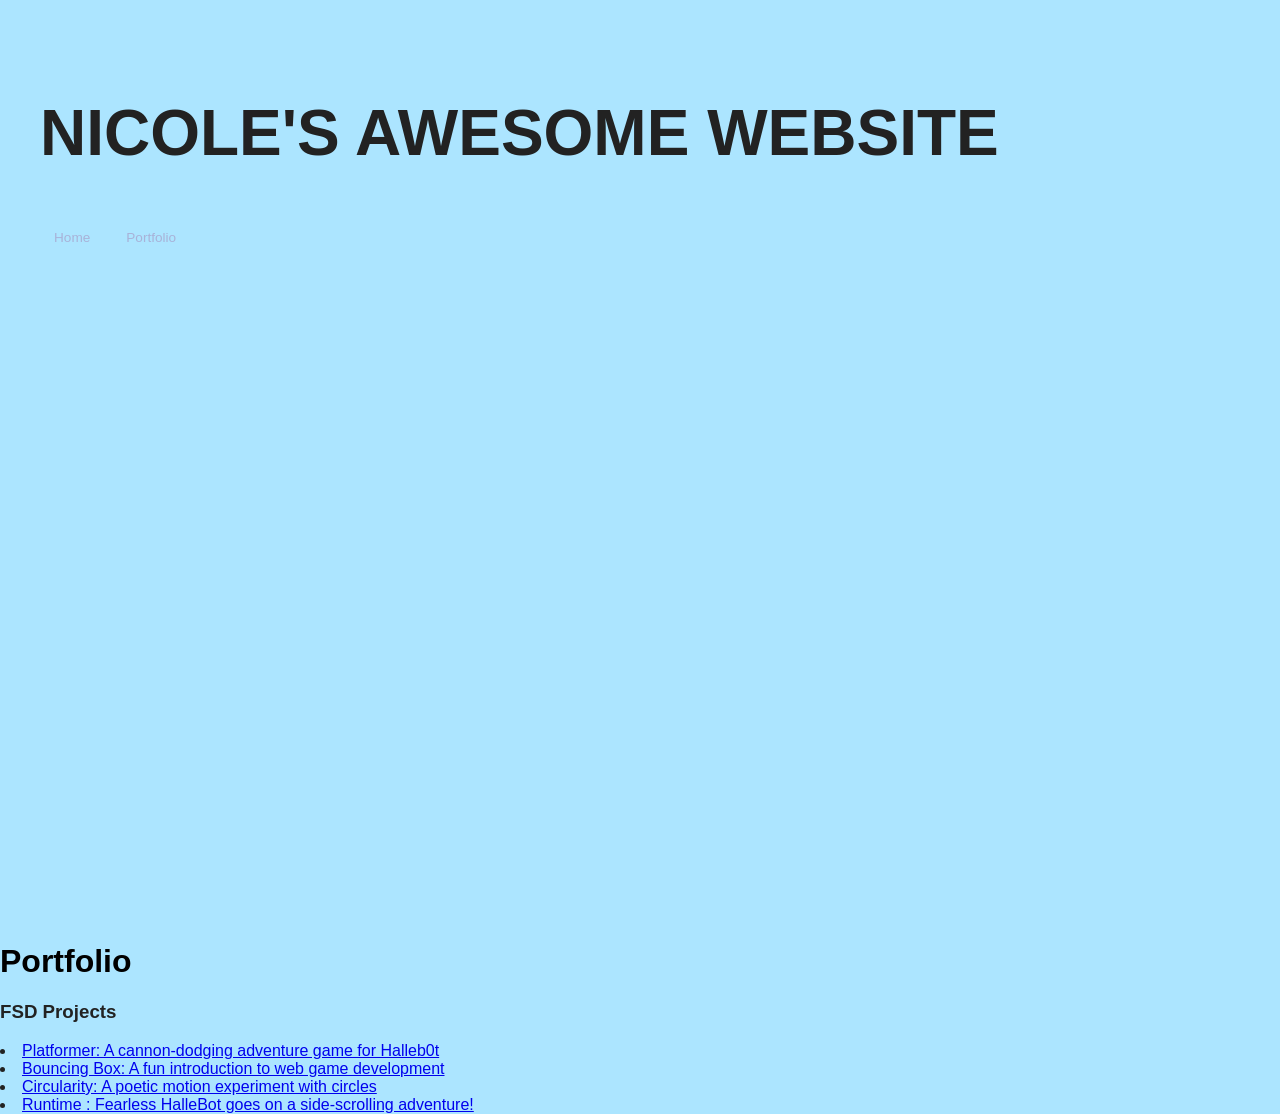
==== portfolio.html @ 20a354d3 "add portfolio page to wedsite" ====
<!DOCTYPE html>
<html>
  <head>
  <title>My Awesome Website</title>
  <link rel="stylesheet" href="style.css" />
</head>

<h1>
    <body>
    <!-- All content goes here -->
    <div id="all-contents">
  <h1>NICOLE'S AWESOME WEBSITE</h1>
 <ul id="nav-ul">
<li class="nav-li">
  <a href="index.html">Home</a>
  <li class="nav-li">
  <a href="portfolio.html">Portfolio</a>
</li>

</li>

</ul>


</h1>

  


 <main>
  <div class="content">
    <h1>Portfolio</h1>
    <h3>FSD Projects</h3>
    <ul id="portfolio">

    </ul>

    <li>
  <a href="fsd-projects/platformer/">Platformer: A cannon-dodging adventure game for Halleb0t</a>
</li>
<li>
  <a href="fsd-projects/bouncing-box/">Bouncing Box: A fun introduction to web game development</a>
</li>
<li>
  <a href="fsd-projects/circularity/">Circularity: A poetic motion experiment with circles</a>
</li>
<li>
 <a href="fsd-projects/runtime/">Runtime : Fearless HalleBot goes on a side-scrolling adventure!</a>
</li>


  </div>
</main>

  </body>
</html>
---- style.css ----
* {
  box-sizing: border-box;
}

body {
  margin: 0;
  background: #ace5ff;
  color: #222;
  font-family: "Helvetica Neue", Arial, sans-serif;
}

#all-contents {
  max-width: 1500px;
  min-height: 100vh;
  margin: 0 auto;
  padding: 32px 40px;
}

h2 {
  margin: 0;
  font-size: clamp(4rem, 10vw, 7rem);
  line-height: 0.9;
  font-weight: 900;
  letter-spacing: -0.04em;
  text-transform: uppercase;
  color:aliceblue
}

.content > p {
  margin: 0;
  color:aliceblue;
  font-size: 0.9rem;
  text-transform: uppercase;
  letter-spacing: 0.15em;
  line-height: 1.4;
}

#interests {
  margin-top: 32px;
  width: 100%;
}

#interests h3 {
  margin: 0 0 12px;
  font-size: 0.75rem;
  font-weight: 700;
  text-transform: uppercase;
  letter-spacing: 0.2em;
  color:aliceblue;
}

#inyerests ul {
  list-style:circle;
  margin: 2;
  padding: 2;
  display: flex;
  flex-wrap: wrap;
  gap: 8px;
}
#interests li {
  color:aliceblue;
  font-size: 1rem;
  font-weight: 600;
  padding: 10px 20px;
  background:#ace5ff 
  border: 1px solid #ddd;
  border-radius: 100px;
  transition:
    background 0.25s ease,
    color 0.25s ease,
    transform 0.25s ease;
  cursor: default;
}

#interests li:hover {
  background: #d9e5fc;
  color:aliceblue
  border-color:aquamarine;
  transform: translateY(-2px);
}

#interests h3 {
  color:aliceblue
}

#interests li {
  background:#d9e5fc
  border-color:#ace5ff
  color:#d9e5fc
}

#intrests li:hover {
  background:#d9e5fc;
  color:cornflowerblue;
}

.sidebar-img {
  width: 50%;
  max-width: 250px;
  aspect-ratio: 3 / 4;
  object-fit: cover;
  display: block;
  border-radius: 16px;
  box-shadow: 0 8px 30px rgba(0, 0, 0, 0.12);
  transition:
    filter 0.4s ease,
    transform 0.4s ease,
    box-shadow 0.4s ease;
}

.sidebar-img:hover {
  filter: grayscale(0%);
  transform: translateY(-4px);
  box-shadow: 0 16px 40px rgba(0, 0, 0, 0.18);
}

.sidebar-img {
  width: 50%;
  max-width: 250px;
  aspect-ratio: 3 / 4;
  object-fit: cover;
  display: block;
  border-radius: 24px;
  box-shadow: 0 8px 30px rgba(0, 0, 0, 0.12);
}

nav {
  display: flex;
  justify-content: space-between;
  align-items: center;
  margin-bottom: 48px;
  padding: 16px 24px;
  background: #fff;
  border: 1px solid #e0e0e0;
  border-radius: 12px;
}

nav h1 {
  margin: 0;
  font-size: 0.8rem;
  font-weight: 700;
  text-transform: uppercase;
  letter-spacing: 0.2em;
  color: #000;
}

#nav-ul {
  list-style: none;
  display: flex;
  gap: 8px;
  margin: 0;
  padding: 0;
}

.nav-li a {
  color: #666;
  text-decoration: none;
  font-size: 0.85rem;
  font-weight: 500;
  padding: 6px 14px;
  border-radius: 8px;
  transition:
    background 0.25s ease,
    color 0.25s ease;
}

.nav-li a:hover {
  background:#fff;
  color: #fff;
}

nav {
  background:#d9e5fc;
  border-color:aliceblue;
}

nav h1 {
  color:aliceblue;
}

.nav-li a {
  color:#fff;
}

.nav-li a:hover {
  background:#ace5ff;
  color: #fff;
}

nav {
  display: flex;
  justify-content: space-between;
  align-items: center;
  margin-bottom: 48px;
  padding: 16px 24px;
  background: #fff;
  border: 1px solid #e0e0e0;
  border-radius: 12px;
}

nav h1 {
  margin: 0;
  font-size: 0.8rem;
  font-weight: 700;
  text-transform: uppercase;
  letter-spacing: 0.2em;
  color: #000;
}

#nav-ul {
  list-style: none;
  display: flex;
  gap: 8px;
  margin: 0;
  padding: 0;
}

.nav-li a {
  color: #666;
  text-decoration: none;
  font-size: 0.85rem;
  font-weight: 500;
  padding: 6px 14px;
  border-radius: 8px;
  transition:
    background 0.25s ease,
    color 0.25s ease;
}

.nav-li a:hover {
  background: #000;
  color: #fff;
}

nav {
  background: #1a1a2e;
  border-color: #1a1a2e;
}

nav h1 {
  color:aliceblue;
}

.nav-li a {
  color: #a8b2d8;
}

.nav-li a:hover {
  background:#ace5ff;
  color: #fff;
}

/* Portfolio styles */
.content h1 {
  color: black;
}

#portfolio {
  list-style: none;
  margin: 0;
  padding: 0;
  width: 100%;
  display: flex;
  flex-direction: column;
  gap: 8px;
}

#portfolio li {
  border-radius: 12px;
  overflow: hidden;
}

#portfolio a {
  display: flex;
  justify-content: space-between;
  align-items: center;
  text-decoration: none;
  color: #444;
  padding: 16px 20px;
  font-size: 1.1rem;
  font-weight: 500;
  background: #fff;
  border: 1px solid #e0e0e0;
  border-radius: 12px;
  transition: background 0.25s ease, color 0.25s ease, transform 0.25s ease;
}

#portfolio a:hover {
  background: #000;
  color: #fff;
  transform: translateX(4px);
}

#portfolio a::after {
  content: "->";
  font-size: 0.85rem;
  opacity: 0.4;
  transition: opacity 0.25s ease;
  white-space: nowrap;
}

#portfolio a:hover::after {
  opacity: 1;
}
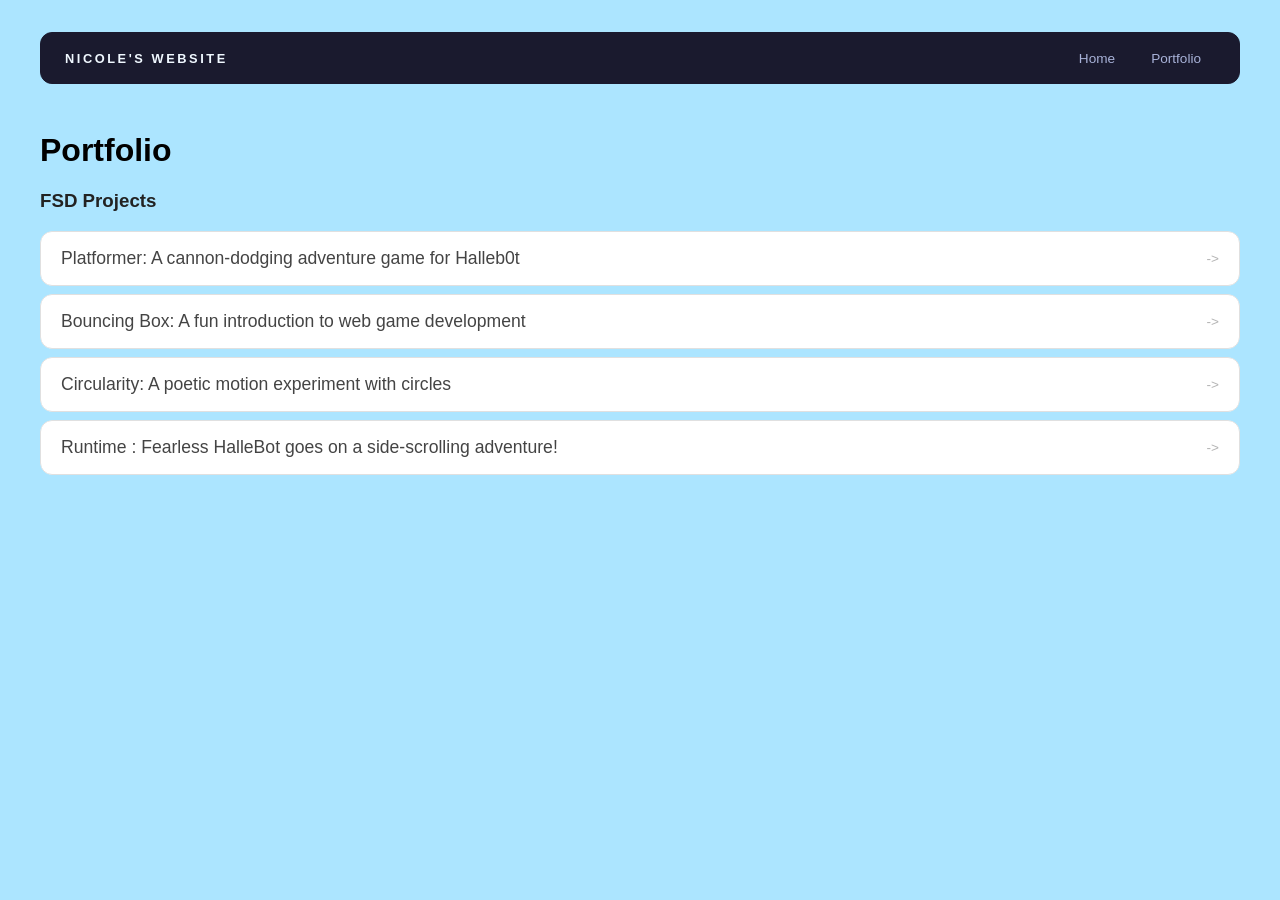
==== commit b121e221: "add portfolio page to wedsite" ====
--- a/portfolio.html
+++ b/portfolio.html
@@ -1,56 +1,55 @@
 <!DOCTYPE html>
 <html>
   <head>
-  <title>My Awesome Website</title>
-  <link rel="stylesheet" href="style.css" />
-</head>
+    <title>Nicole's Portfolio</title>
+    <link rel="stylesheet" href="style.css" />
+  </head>
 
-<h1>
-    <body>
+  <body>
     <!-- All content goes here -->
     <div id="all-contents">
-  <h1>NICOLE'S AWESOME WEBSITE</h1>
- <ul id="nav-ul">
-<li class="nav-li">
-  <a href="index.html">Home</a>
-  <li class="nav-li">
-  <a href="portfolio.html">Portfolio</a>
-</li>
-
-</li>
-
-</ul>
+      <nav>
+        <h1>Nicole's Website</h1>
+        <ul id="nav-ul">
+          <li class="nav-li">
+            <a href="index.html">Home</a>
+          </li>
+          <li class="nav-li">
+            <a href="portfolio.html">Portfolio</a>
+          </li>
+        </ul>
 
 
-</h1>
+      </nav>
 
-  
+      <main>
+        <div class="content">
+          <h1>Portfolio</h1>
+          <h3>FSD Projects</h3>
+          <ul id="portfolio">
+            <li>
+              <a href="fsd-projects/platformer/">Platformer: A cannon-dodging adventure game for Halleb0t</a>
+            </li>
+            <li>
+              <a href="fsd-projects/bouncing-box/">Bouncing Box: A fun introduction to web game development</a>
+            </li>
+            <li>
+              <a href="fsd-projects/circularity/">Circularity: A poetic motion experiment with circles</a>
+            </li>
+            <li>
+              <a href="fsd-projects/runtime/">Runtime : Fearless HalleBot goes on a side-scrolling adventure!</a>
+            </li>
 
 
- <main>
-  <div class="content">
-    <h1>Portfolio</h1>
-    <h3>FSD Projects</h3>
-    <ul id="portfolio">
+          </ul>
 
-    </ul>
+    <!-- ASD Projects will go here -->
 
-    <li>
-  <a href="fsd-projects/platformer/">Platformer: A cannon-dodging adventure game for Halleb0t</a>
-</li>
-<li>
-  <a href="fsd-projects/bouncing-box/">Bouncing Box: A fun introduction to web game development</a>
-</li>
-<li>
-  <a href="fsd-projects/circularity/">Circularity: A poetic motion experiment with circles</a>
-</li>
-<li>
- <a href="fsd-projects/runtime/">Runtime : Fearless HalleBot goes on a side-scrolling adventure!</a>
-</li>
+        </div>
 
 
-  </div>
-</main>
-
+      </main>
+      
+    </div>
   </body>
 </html>
